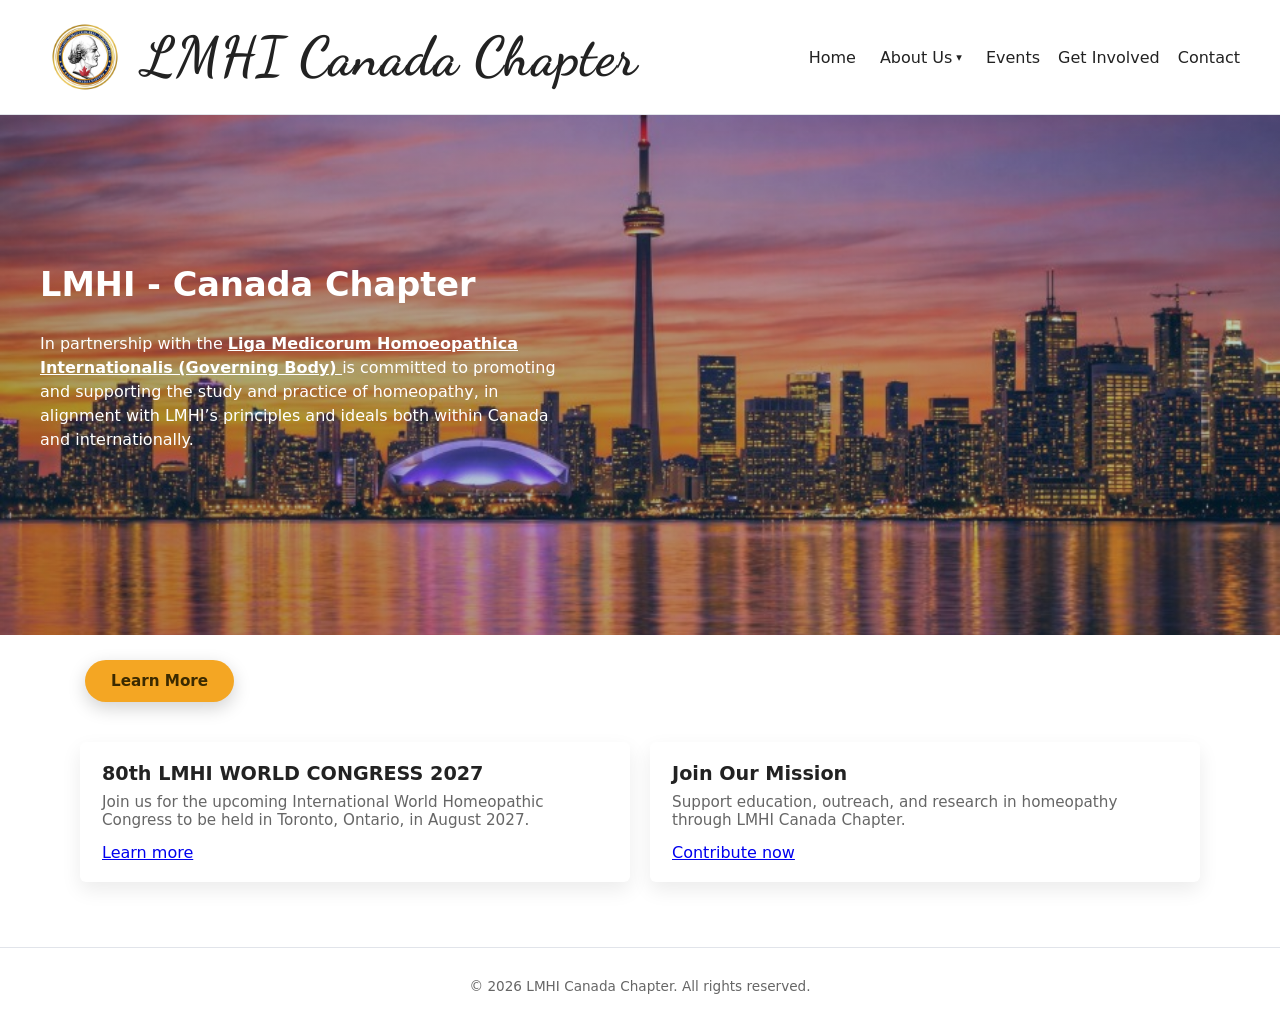
==== index.html @ dae228e7 "Update index.html" ====
<!DOCTYPE html>
<html lang="en">
<head>
  <meta charset="UTF-8" />
  <title>LMHI Canada Chapter</title>
  <meta name="viewport" content="width=device-width, initial-scale=1" />
  <meta name="description" content="LMHI Canada Chapter is the official Canadian chapter of the Liga Medicorum Homeopathica Internationalis, promoting homeopathic medicine, education, and global collaboration.">
  <meta property="og:type" content="website">
  <meta property="og:site_name" content="LMHI Canada">
  <meta property="og:image" content="https://lmhicanadachapter.ca/assets/images/logo.png">
  <meta property="og:url" content="https://lmhicanadachapter.ca/">
  <link href="https://fonts.googleapis.com/css2?family=Dancing+Script:wght@400;500;600;700&display=swap" rel="stylesheet">
  <link rel="stylesheet" href="assets/css/styles.css" />
  <link rel="stylesheet" href="https://cdnjs.cloudflare.com/ajax/libs/font-awesome/6.5.0/css/all.min.css">
</head>

<body>

  <!-- Top utility bar -->
<!--  <header class="top-bar">
    <div class="top-bar-right">
      <a href="#" class="top-link">Become a Member</a>
    </div>
  </header> -->
  
  <!-- Main navigation -->
  <nav class="main-nav">
    <div class="logo-area">
      <div class="logo-image">
        <img src="assets/images/logo.png" alt="LMHI Canada Chapter Logo">
      </div>
      <div class="logo-text">
        <span class="logo-title">LMHI Canada Chapter</span>
      </div>
    </div>
  
    <ul class="nav-links">
      <li><a href="index.html" class="active">Home</a></li>

      <li class="nav-dropdown">
        <button class="dropdown-toggle">
          About Us <span class="caret">▾</span>
        </button>
        <ul class="dropdown-menu">
          <li><a href="vision-mission.html">Our Mission & Vision</a></li>
          <li><a href="board.html">Board of Directors</a></li>
          <li><a href="history.html">History of Homeopathy in Canada</a></li>
        </ul>
      </li>

      <li><a href="events.html">Events</a></li>
      <li><a href="get-involved.html">Get Involved</a></li>
      <li><a href="contact.html">Contact</a></li>
    </ul>
  </nav>

 <!-- Hero Slider -->
<section class="hero-slider">
  <div class="slide active" style="background-image: url('assets/images/toronto/skyline-1.jpg');"></div>
  <div class="slide" style="background-image: url('assets/images/toronto/skyline-2.jpg');"></div>
  <div class="slide" style="background-image: url('assets/images/toronto/skyline-3.jpg');"></div>
  <div class="slide" style="background-image: url('assets/images/toronto/skyline-4.jpg');"></div>

  <div class="hero-overlay"></div>

  <div class="hero-content">
    <h1>LMHI - Canada Chapter</h1>
    <p>
      In partnership with the 
      <a href="https://lmhi.org/about-us" target="_blank" style="color: #fff; font-weight: 600; text-decoration: underline;">
        Liga Medicorum Homoeopathica Internationalis (Governing Body)
      </a>
      is committed to promoting and supporting the study and practice of homeopathy, in alignment with LMHI’s 
      principles and ideals both within Canada and internationally.
    </p>
  </div>
</section>

<!-- Learn More button placed BETWEEN hero and highlights -->
<div class="learn-more-wrapper">
  <a href="vision-mission.html" class="learn-more-small">Learn More</a>
</div>

  <!-- Highlight cards -->
  <section class="highlights">

    <article class="highlight-card">
      <h2>80th LMHI WORLD CONGRESS 2027</h2>
      <p>Join us for the upcoming International World Homeopathic Congress to be held in Toronto, Ontario, in August 2027.</p>
      <a href="events.html" class="card-link">Learn more</a>
    </article>

    <article class="highlight-card">
      <h2>Join Our Mission</h2>
      <p>Support education, outreach, and research in homeopathy through LMHI Canada Chapter.</p>
      <a href="get-involved.html" class="card-link primary">Contribute now</a>
    </article>

  </section>

  <footer class="site-footer">
    <p>© <span id="year"></span> LMHI Canada Chapter. All rights reserved.</p>
  </footer>

  <script src="assets/js/script.js"></script>
</body>
</html>
---- assets/css/styles.css ----
:root {
  --primary: #005b8f;
  --primary-dark: #004266;
  --accent: #f4a623;
  --light-bg: #f5f7fa;
  --text-main: #222;
  --text-muted: #666;
  --white: #ffffff;
  --shadow-soft: 0 8px 20px rgba(0, 0, 0, 0.08);
  --radius: 6px;
  --transition: 0.2s ease-in-out;
  --max-width: 1200px;
  --nav-height: 72px;
  --hero-height: 520px;
  --font-main: system-ui, -apple-system, BlinkMacSystemFont, "Segoe UI", sans-serif;
}

*,
*::before,
*::after {
  box-sizing: border-box;
}

body {
  margin: 0;
  font-family: var(--font-main);
  color: var(--text-main);
  background-color: #ffffff;
}

/* Top utility bar */
.top-bar {
  display: flex;
  justify-content: flex-end;
  align-items: center;
  padding: 6px 40px;
  background: #f0f3f7;
  font-size: 0.85rem;
}

.top-link {
  color: var(--primary-dark);
  text-decoration: none;
  font-weight: 500;
}

.top-link:hover {
  text-decoration: underline;
}

/* LOGO TITLE */
.logo-title {
  font-family: 'Dancing Script', cursive !important;
  font-size: 3.4rem;
  font-weight: 700;
  letter-spacing: 1px;
  line-height: 1.1;
  white-space: nowrap;
}

/* Main navigation */
.main-nav {
  display: flex;
  align-items: center;
  justify-content: space-between;
  flex-wrap: nowrap;
  padding: 12px 40px;
  border-bottom: 1px solid #e1e4ea;
  background: #ffffff;
  position: relative;
  z-index: 20;
}

.logo-area {
  display: flex;
  align-items: center;
  gap: 12px;
}

.logo-image img {
  height: 90px;
  width: auto;
  display: block;
}

.logo-text {
  display: flex;
  flex-direction: column;
}

.logo-subtitle {
  font-size: 0.8rem;
  color: var(--text-muted);
}

.nav-links {
  display: flex;
  align-items: center;
  white-space: nowrap;
  gap: 18px;
}

.nav-links a {
  text-decoration: none;
  color: var(--text-main);
  font-weight: 500;
}

.nav-links a:hover {
  color: var(--primary);
}

/*.nav-links li {
  display: flex;
  align-items: center;
} */

/* Fix vertical alignment of nav items */
.nav-links li,
.nav-links a,
.dropdown-toggle {
  display: flex;
  align-items: center;
  padding-top: 4px;
  padding-bottom: 4px;
}

/* Dropdown */
.nav-dropdown {
  position: relative;
  padding-bottom: 0px;
}

.dropdown-toggle {
  border: none;
  background: transparent;
  font: inherit;
  cursor: pointer;
  display: flex;
  align-items: center;
  gap: 4px;
  color: var(--text-main);
  font-weight: 500;
  white-space: nowrap;
}

.dropdown-toggle:hover {
  color: var(--primary);
}

.caret {
  font-size: 0.7rem;
}

.dropdown-menu {
  position: absolute;
  top: 100%;
  right: 0;
  min-width: 220px;
  background: #ffffff;
  border-radius: var(--radius);
  box-shadow: var(--shadow-soft);
  list-style: none;
  padding: 8px 0;
  margin: 0;
  display: none;
  z-index: 30;
}

.nav-dropdown:hover .dropdown-menu,
.nav-dropdown:focus-within .dropdown-menu,
.nav-dropdown.open .dropdown-menu {
  display: block;
}

.dropdown-menu li a {
  display: block;
  padding: 8px 14px;
  color: var(--text-main);
  text-decoration: none;
  font-size: 0.9rem;
}

.dropdown-menu li a:hover {
  background: var(--light-bg);
}

/* Hero slider */
.hero-slider {
  position: relative;
  height: var(--hero-height);
  overflow: hidden;
}

.hero-slider .slide {
  position: absolute;
  inset: 0;
  background-size: cover;
  background-position: center;
  opacity: 0;
  transition: opacity 1.8s ease-in-out;
}

.hero-slider .slide.active {
  opacity: 1;
}

.hero-overlay {
  position: absolute;
  inset: 0;
  background: linear-gradient(
    120deg,
    rgba(0, 67, 104, 0.35),
    rgba(0, 91, 143, 0.25)
  );
  z-index: 2;
}

.hero-content {
  position: relative;
  z-index: 3;
  max-width: var(--max-width);
  padding: 0 40px 40px 40px;
  color: white;
  display: flex;
  flex-direction: column;
  justify-content: center;
  height: 100%;
}

.hero-content h1 {
  font-size: 2.1rem;
  margin-bottom: 12px;
}

.hero-content p {
  max-width: 520px;
  font-size: 1rem;
  line-height: 1.5;
  margin-bottom: 20px;
}

.hero-button {
  display: inline-block;
  padding: 8px 15px;
  background: var(--accent);
  color: #3b2a00;
  text-decoration: none;
  border-radius: 300px;
  font-weight: 600;
  font-size: 0.95rem;
  box-shadow: 0 4px 12px rgba(0, 0, 0, 0.25);
  transition: var(--transition);
}

.hero-button:hover {
  background: #ffb63a;
  transform: translateY(-1px);
}

.learn-more-wrapper {
  width: 100%;
  max-width: var(--max-width);
  margin: 25px auto 5px;
  padding: 0 40px;
  display: flex;
  justify-content: flex-start; /* aligns with hero text */
}

.learn-more-small {
  display: inline-block;
  padding: 12px 26px;
  background: var(--accent); /* orange bubble */
  color: #3b2a00;
  font-size: 0.95rem;
  font-weight: 600;
  border-radius: 999px;
  text-decoration: none;
  transition: 0.25s ease;
  box-shadow: 0 6px 18px rgba(0,0,0,0.18);

  /* slight right shift */
  margin-left: 5px;
}

.learn-more-small:hover {
  background: #ffb63a;
  box-shadow: 0 8px 22px rgba(0,0,0,0.22);
  transform: translateY(-2px);
}

/* Highlights */
.highlights {
  max-width: var(--max-width);
  margin: 40px auto 65px;
  padding: 0 40px;
  display: grid;
  grid-template-columns: repeat(2, minmax(0, 1fr));
  gap: 20px;
}

.highlight-card {
  background: var(--white);
  border-radius: var(--radius);
  box-shadow: var(--shadow-soft);
  padding: 20px 22px;
}

.highlight-card h2 {
  margin-top: 0;
  margin-bottom: 8px;
  font-size: 1.2rem;
}

.highlight-card p {
  margin: 0 0 14px;
  color: var(--text-muted);
  font-size: 0.95rem;
}

/* Footer */
.site-footer {
  border-top: 1px solid #e1e4ea;
  padding: 16px 40px 24px;
  font-size: 0.85rem;
  color: var(--text-muted);
  text-align: center;
}

/* ============================
   CONTACT PAGE — TWO COLUMN STYLE
   ============================ */

.contact-page {
  max-width: 1100px;
  margin: 60px auto;
  padding: 0 40px;
}

/* Title */
.contact-title {
  text-align: center;
  margin-bottom: 50px;
  font-size: 2.2rem;
  color: var(--primary);
}

/* Two-column layout */
.contact-grid {
  display: grid;
  grid-template-columns: 1fr 1fr;
  gap: 40px;
}

/* FORM SECTION */
.contact-form h2,
.contact-info h2 {
  margin-bottom: 20px;
  color: var(--primary);
  font-size: 1.4rem;
}

.contact-form form {
  display: flex;
  flex-direction: column;
  gap: 14px;
}

.contact-form label {
  font-weight: 600;
  margin-bottom: 4px;
}

.contact-form input,
.contact-form textarea {
  width: 100%;
  padding: 12px;
  border: 1px solid #ccc;
  border-radius: 6px;
  font-size: 1rem;
  background: #fff;
}

.primary-btn {
  background: var(--primary);
  color: white;
  padding: 12px 22px;
  border: none;
  border-radius: 999px;
  font-size: 1rem;
  cursor: pointer;
  margin-top: 10px;
  transition: var(--transition);
}

.primary-btn:hover {
  background: var(--primary-dark);
}

/* CONTACT INFO SECTION */
.contact-item {
  display: flex;
  align-items: flex-start;
  gap: 14px;
  margin-bottom: 22px;
}

.contact-item i {
  font-size: 1.6rem;
  color: var(--primary);
  margin-top: 4px;
}

.contact-item div {
  font-size: 0.95rem;
  line-height: 1.4;
}

/* MOBILE — STACKED LAYOUT */
@media (max-width: 768px) {
  .contact-grid {
    grid-template-columns: 1fr;
    gap: 40px;
  }

  .contact-page {
    padding: 0 20px;
  }
}

/* History Page */
.history-page {
  max-width: var(--max-width);
  margin: 60px auto;
  padding: 0 40px;
}

.timeline-item img {
  width: 100%;
  max-height: 260px;
  object-fit: contain;
  border-radius: var(--radius);
  margin-bottom: 12px;
  box-shadow: var(--shadow-soft);
  background: #f5f5f5;
}

/* Mission & Vision */
.mv-section {
  max-width: var(--max-width);
  margin: 60px auto;
  padding: 0 40px;
}

.mv-section h1,
.mv-section h2 {
  text-align: center;
  margin-bottom: 30px;
}

.mv-grid {
  display: grid;
  grid-template-columns: repeat(auto-fit, minmax(260px, 1fr));
  gap: 24px;
  margin-bottom: 50px;
}

.mv-card {
  background: #ffffff;
  border-radius: var(--radius);
  box-shadow: var(--shadow-soft);
  padding: 24px 20px;
  text-align: center;
  transition: transform 0.2s ease, box-shadow 0.2s ease;
}

.mv-card:hover {
  transform: translateY(-4px);
  box-shadow: 0 12px 28px rgba(0,0,0,0.12);
}

.mv-card img {
  width: 100%;
  height: 180px;
  object-fit: cover;
  border-radius: var(--radius);
  margin-bottom: 16px;
}

/* ============================
   MOBILE NAVIGATION FIX
   ============================ */
@media (max-width: 768px) {

  .main-nav {
    padding: 10px 16px;
    flex-direction: column;
    align-items: flex-start;
    gap: 12px;
  }

  .logo-image img {
    height: 60px;
  }

  .nav-links {
    flex-direction: column;
    align-items: flex-start;
    width: 100%;
    gap: 10px;
    white-space: normal;
  }

  .nav-links li {
    width: 100%;
  }

  .nav-links a,
  .dropdown-toggle {
    width: 100%;
    padding: 8px 0;
    text-align: left;
  }

  .dropdown-menu {
    position: static;
    width: 100%;
    margin-top: 6px;
    box-shadow: none;
    border: 1px solid #e1e4ea;
  }

  .logo-title {
    font-size: 2rem;
  }
}

/* ============================
   GET INVOLVED PAGE STYLES
   ============================ */

.contribution-highlight {
  border: 2px solid var(--accent);
  padding: 22px 24px;
  border-radius: 8px;
  background: rgba(244, 166, 35, 0.12); /* soft orange tint */
  margin-top: 25px;
}

.thank-you-message {
  margin-top: 18px;
  font-size: 1rem;
  font-weight: 600;
  color: #a05a00;
}
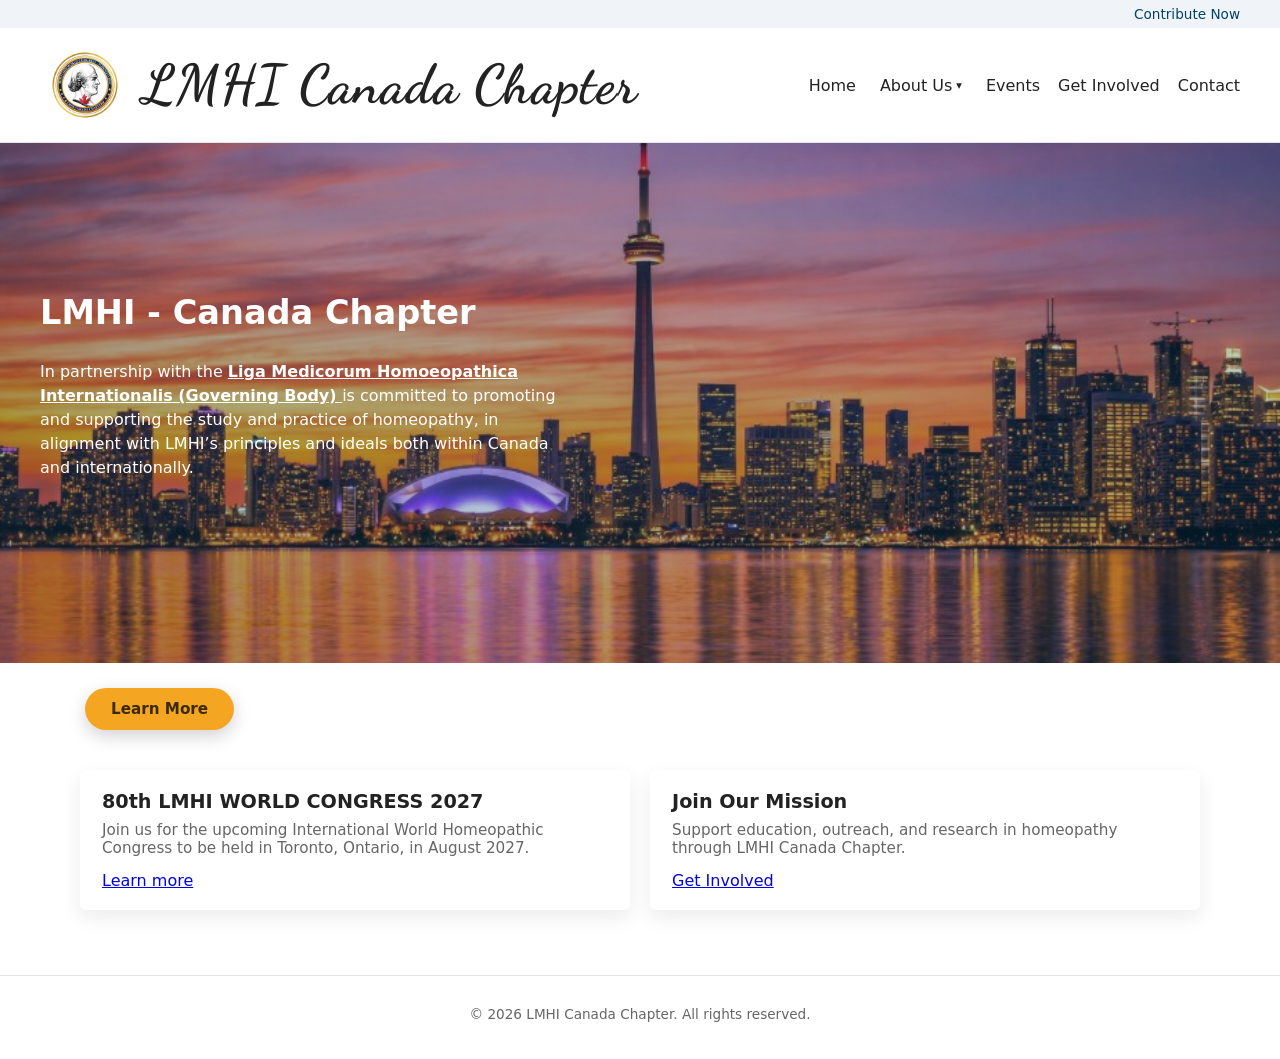
==== commit ce540b64: "Update index.html added contribute button" ====
--- a/index.html
+++ b/index.html
@@ -6,7 +6,7 @@
   <meta name="viewport" content="width=device-width, initial-scale=1" />
   <meta name="description" content="LMHI Canada Chapter is the official Canadian chapter of the Liga Medicorum Homeopathica Internationalis, promoting homeopathic medicine, education, and global collaboration.">
   <meta property="og:type" content="website">
-  <meta property="og:site_name" content="LMHI Canada">
+  <meta property="og:site_name" content="LMHI Canada Chapter">
   <meta property="og:image" content="https://lmhicanadachapter.ca/assets/images/logo.png">
   <meta property="og:url" content="https://lmhicanadachapter.ca/">
   <link href="https://fonts.googleapis.com/css2?family=Dancing+Script:wght@400;500;600;700&display=swap" rel="stylesheet">
@@ -17,11 +17,11 @@
 <body>
 
   <!-- Top utility bar -->
-<!--  <header class="top-bar">
+  <header class="top-bar">
     <div class="top-bar-right">
-      <a href="#" class="top-link">Become a Member</a>
+      <a href="#contribute" class="top-link contribute-btn">Contribute Now</a>
     </div>
-  </header> -->
+  </header>
   
   <!-- Main navigation -->
   <nav class="main-nav">
@@ -93,7 +93,7 @@
     <article class="highlight-card">
       <h2>Join Our Mission</h2>
       <p>Support education, outreach, and research in homeopathy through LMHI Canada Chapter.</p>
-      <a href="get-involved.html" class="card-link primary">Contribute now</a>
+      <a href="get-involved.html" class="card-link primary">Get Involved</a>
     </article>
 
   </section>
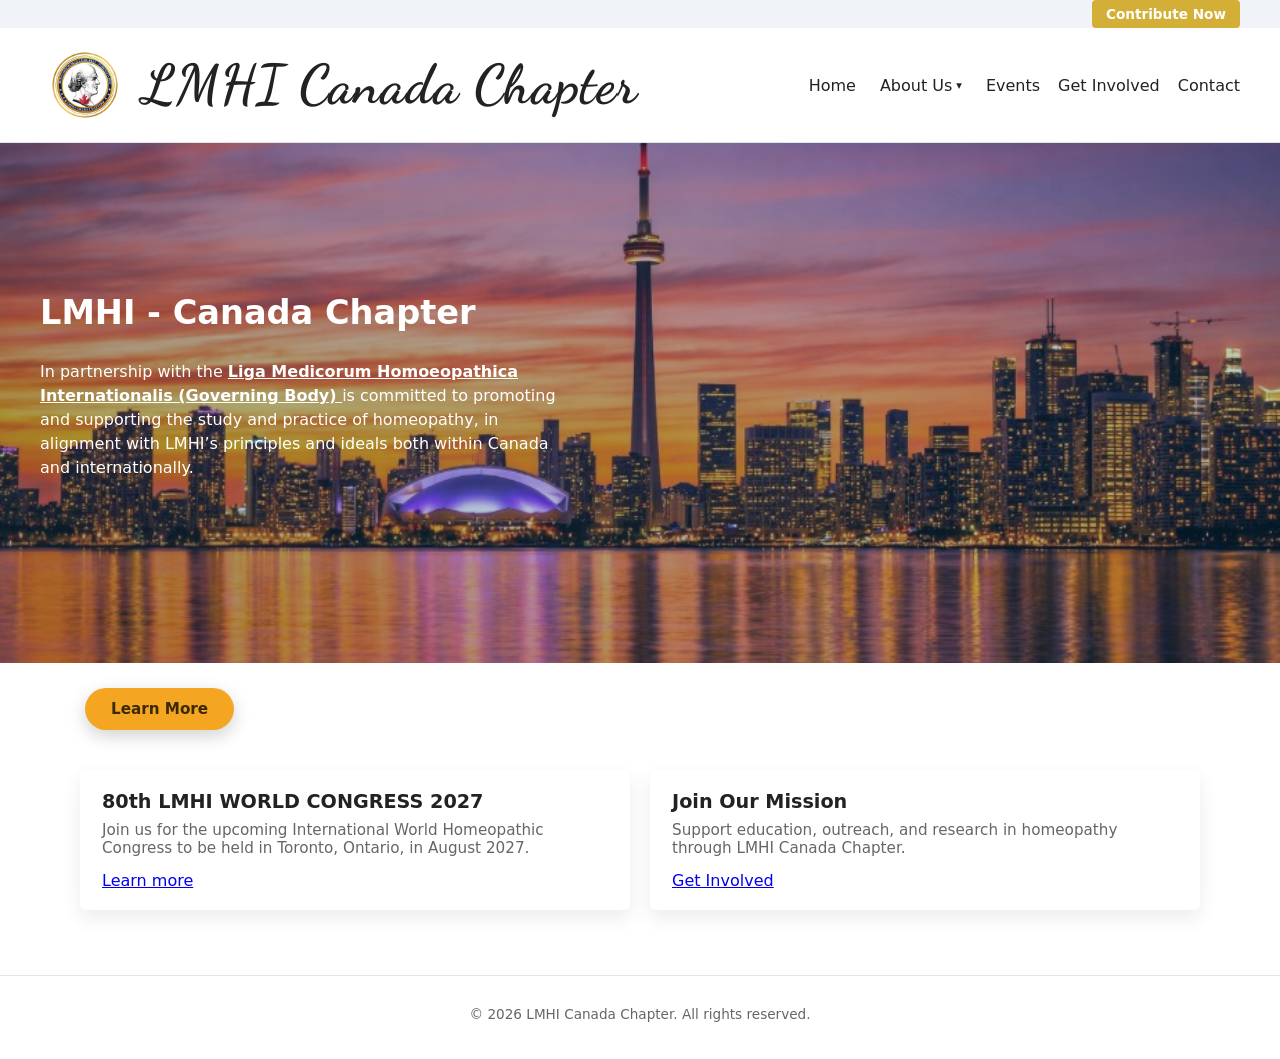
==== commit 98718177: "Update index.html" ====
--- a/index.html
+++ b/index.html
@@ -19,7 +19,7 @@
   <!-- Top utility bar -->
   <header class="top-bar">
     <div class="top-bar-right">
-      <a href="#contribute" class="top-link contribute-btn">Contribute Now</a>
+      <a href="javascript:void(0)" id="contributeButton" class="top-link contribute-btn">Contribute Now</a>
     </div>
   </header>
   
--- a/assets/css/styles.css
+++ b/assets/css/styles.css
@@ -553,3 +553,19 @@
   font-weight: 600;
   color: #a05a00;
 }
+/* ============================
+   Front Page Contribute
+   ============================ */
+.contribute-btn {
+  background-color: #d4af37;
+  padding: 6px 14px;
+  border-radius: 4px;
+  color: white;
+  font-weight: 600;
+  text-decoration: none;
+}
+
+.contribute-btn:hover {
+  background-color: #c19b2f;
+}
+
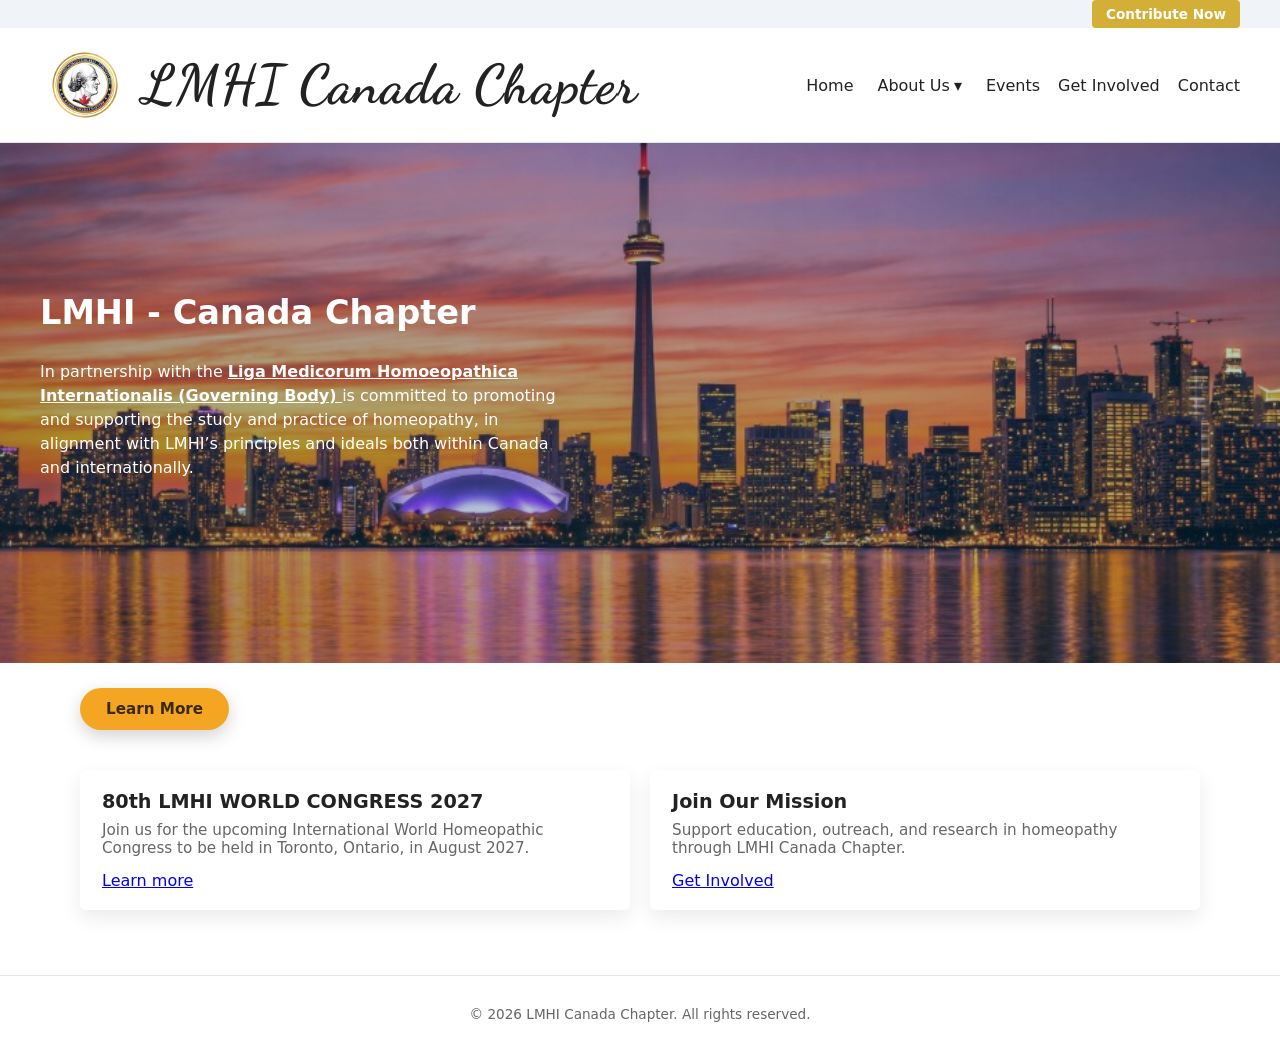
==== commit 384fddf6: "Update index.html - main page payment added payment link to main page" ====
--- a/index.html
+++ b/index.html
@@ -9,6 +9,7 @@
   <meta property="og:site_name" content="LMHI Canada Chapter">
   <meta property="og:image" content="https://lmhicanadachapter.ca/assets/images/logo.png">
   <meta property="og:url" content="https://lmhicanadachapter.ca/">
+
   <link href="https://fonts.googleapis.com/css2?family=Dancing+Script:wght@400;500;600;700&display=swap" rel="stylesheet">
   <link rel="stylesheet" href="assets/css/styles.css" />
   <link rel="stylesheet" href="https://cdnjs.cloudflare.com/ajax/libs/font-awesome/6.5.0/css/all.min.css">
@@ -19,10 +20,10 @@
   <!-- Top utility bar -->
   <header class="top-bar">
     <div class="top-bar-right">
-      <a href="javascript:void(0)" id="contributeButton" class="top-link contribute-btn">Contribute Now</a>
+      <a href="https://www.paypal.com/ncp/payment/38TBHTQDUCXJ2" id="contributeButton" class="top-link contribute-btn">Contribute Now</a>
     </div>
   </header>
-  
+
   <!-- Main navigation -->
   <nav class="main-nav">
     <div class="logo-area">
@@ -33,7 +34,7 @@
         <span class="logo-title">LMHI Canada Chapter</span>
       </div>
     </div>
-  
+
     <ul class="nav-links">
       <li><a href="index.html" class="active">Home</a></li>
 
@@ -54,32 +55,32 @@
     </ul>
   </nav>
 
- <!-- Hero Slider -->
-<section class="hero-slider">
-  <div class="slide active" style="background-image: url('assets/images/toronto/skyline-1.jpg');"></div>
-  <div class="slide" style="background-image: url('assets/images/toronto/skyline-2.jpg');"></div>
-  <div class="slide" style="background-image: url('assets/images/toronto/skyline-3.jpg');"></div>
-  <div class="slide" style="background-image: url('assets/images/toronto/skyline-4.jpg');"></div>
+  <!-- Hero Slider -->
+  <section class="hero-slider">
+    <div class="slide active" style="background-image: url('assets/images/toronto/skyline-1.jpg');"></div>
+    <div class="slide" style="background-image: url('assets/images/toronto/skyline-2.jpg');"></div>
+    <div class="slide" style="background-image: url('assets/images/toronto/skyline-3.jpg');"></div>
+    <div class="slide" style="background-image: url('assets/images/toronto/skyline-4.jpg');"></div>
 
-  <div class="hero-overlay"></div>
+    <div class="hero-overlay"></div>
 
-  <div class="hero-content">
-    <h1>LMHI - Canada Chapter</h1>
-    <p>
-      In partnership with the 
-      <a href="https://lmhi.org/about-us" target="_blank" style="color: #fff; font-weight: 600; text-decoration: underline;">
-        Liga Medicorum Homoeopathica Internationalis (Governing Body)
-      </a>
-      is committed to promoting and supporting the study and practice of homeopathy, in alignment with LMHI’s 
-      principles and ideals both within Canada and internationally.
-    </p>
+    <div class="hero-content">
+      <h1>LMHI - Canada Chapter</h1>
+      <p>
+        In partnership with the 
+        <a href="https://lmhi.org/about-us" target="_blank" style="color: #fff; font-weight: 600; text-decoration: underline;">
+          Liga Medicorum Homoeopathica Internationalis (Governing Body)
+        </a>
+        is committed to promoting and supporting the study and practice of homeopathy, in alignment with LMHI’s 
+        principles and ideals both within Canada and internationally.
+      </p>
+    </div>
+  </section>
+
+  <!-- Learn More button -->
+  <div class="learn-more-wrapper">
+    <a href="vision-mission.html" class="learn-more-small">Learn More</a>
   </div>
-</section>
-
-<!-- Learn More button placed BETWEEN hero and highlights -->
-<div class="learn-more-wrapper">
-  <a href="vision-mission.html" class="learn-more-small">Learn More</a>
-</div>
 
   <!-- Highlight cards -->
   <section class="highlights">
--- a/assets/css/styles.css
+++ b/assets/css/styles.css
@@ -28,7 +28,18 @@
   background-color: #ffffff;
 }
 
-/* Top utility bar */
+/* ============================
+   UNIVERSAL PAGE WRAPPER
+   ============================ */
+.page-wrapper {
+  max-width: var(--max-width);
+  margin: 0 auto;
+  padding: 0 40px;
+}
+
+/* ============================
+   TOP UTILITY BAR
+   ============================ */
 .top-bar {
   display: flex;
   justify-content: flex-end;
@@ -48,7 +59,24 @@
   text-decoration: underline;
 }
 
-/* LOGO TITLE */
+/* Contribute button (top bar + front page) */
+.contribute-btn {
+  background-color: #d4af37;
+  padding: 6px 14px;
+  border-radius: 4px;
+  color: white;
+  font-weight: 600;
+  text-decoration: none;
+  transition: var(--transition);
+}
+
+.contribute-btn:hover {
+  background-color: #c19b2f;
+}
+
+/* ============================
+   MAIN NAVIGATION
+   ============================ */
 .logo-title {
   font-family: 'Dancing Script', cursive !important;
   font-size: 3.4rem;
@@ -58,7 +86,6 @@
   white-space: nowrap;
 }
 
-/* Main navigation */
 .main-nav {
   display: flex;
   align-items: center;
@@ -83,16 +110,6 @@
   display: block;
 }
 
-.logo-text {
-  display: flex;
-  flex-direction: column;
-}
-
-.logo-subtitle {
-  font-size: 0.8rem;
-  color: var(--text-muted);
-}
-
 .nav-links {
   display: flex;
   align-items: center;
@@ -110,12 +127,7 @@
   color: var(--primary);
 }
 
-/*.nav-links li {
-  display: flex;
-  align-items: center;
-} */
-
-/* Fix vertical alignment of nav items */
+/* Dropdown */
 .nav-links li,
 .nav-links a,
 .dropdown-toggle {
@@ -125,10 +137,8 @@
   padding-bottom: 4px;
 }
 
-/* Dropdown */
 .nav-dropdown {
   position: relative;
-  padding-bottom: 0px;
 }
 
 .dropdown-toggle {
@@ -141,15 +151,10 @@
   gap: 4px;
   color: var(--text-main);
   font-weight: 500;
-  white-space: nowrap;
 }
 
 .dropdown-toggle:hover {
   color: var(--primary);
-}
-
-.caret {
-  font-size: 0.7rem;
 }
 
 .dropdown-menu {
@@ -168,8 +173,7 @@
 }
 
 .nav-dropdown:hover .dropdown-menu,
-.nav-dropdown:focus-within .dropdown-menu,
-.nav-dropdown.open .dropdown-menu {
+.nav-dropdown:focus-within .dropdown-menu {
   display: block;
 }
 
@@ -185,7 +189,9 @@
   background: var(--light-bg);
 }
 
-/* Hero slider */
+/* ============================
+   HERO SLIDER
+   ============================ */
 .hero-slider {
   position: relative;
   height: var(--hero-height);
@@ -220,7 +226,7 @@
   position: relative;
   z-index: 3;
   max-width: var(--max-width);
-  padding: 0 40px 40px 40px;
+  padding: 0 40px 40px;
   color: white;
   display: flex;
   flex-direction: column;
@@ -240,37 +246,18 @@
   margin-bottom: 20px;
 }
 
-.hero-button {
-  display: inline-block;
-  padding: 8px 15px;
-  background: var(--accent);
-  color: #3b2a00;
-  text-decoration: none;
-  border-radius: 300px;
-  font-weight: 600;
-  font-size: 0.95rem;
-  box-shadow: 0 4px 12px rgba(0, 0, 0, 0.25);
-  transition: var(--transition);
-}
-
-.hero-button:hover {
-  background: #ffb63a;
-  transform: translateY(-1px);
-}
-
+/* Learn More button */
 .learn-more-wrapper {
   width: 100%;
   max-width: var(--max-width);
   margin: 25px auto 5px;
   padding: 0 40px;
-  display: flex;
-  justify-content: flex-start; /* aligns with hero text */
 }
 
 .learn-more-small {
   display: inline-block;
   padding: 12px 26px;
-  background: var(--accent); /* orange bubble */
+  background: var(--accent);
   color: #3b2a00;
   font-size: 0.95rem;
   font-weight: 600;
@@ -278,9 +265,6 @@
   text-decoration: none;
   transition: 0.25s ease;
   box-shadow: 0 6px 18px rgba(0,0,0,0.18);
-
-  /* slight right shift */
-  margin-left: 5px;
 }
 
 .learn-more-small:hover {
@@ -289,7 +273,9 @@
   transform: translateY(-2px);
 }
 
-/* Highlights */
+/* ============================
+   HIGHLIGHTS
+   ============================ */
 .highlights {
   max-width: var(--max-width);
   margin: 40px auto 65px;
@@ -307,8 +293,7 @@
 }
 
 .highlight-card h2 {
-  margin-top: 0;
-  margin-bottom: 8px;
+  margin: 0 0 8px;
   font-size: 1.2rem;
 }
 
@@ -318,7 +303,9 @@
   font-size: 0.95rem;
 }
 
-/* Footer */
+/* ============================
+   FOOTER
+   ============================ */
 .site-footer {
   border-top: 1px solid #e1e4ea;
   padding: 16px 40px 24px;
@@ -328,76 +315,133 @@
 }
 
 /* ============================
-   CONTACT PAGE — TWO COLUMN STYLE
+   CONTACT PAGE — MODERN REDESIGN
    ============================ */
 
 .contact-page {
-  max-width: 1100px;
+  max-width: var(--max-width);
   margin: 60px auto;
   padding: 0 40px;
 }
 
-/* Title */
-.contact-title {
+/* Page Title */
+.contact-page h1 {
   text-align: center;
-  margin-bottom: 50px;
-  font-size: 2.2rem;
-  color: var(--primary);
+  margin-bottom: 40px;
+  font-size: 2.3rem;
+  font-weight: 700;
+  color: var(--primary-dark);
 }
 
 /* Two-column layout */
 .contact-grid {
   display: grid;
   grid-template-columns: 1fr 1fr;
-  gap: 40px;
-}
-
-/* FORM SECTION */
-.contact-form h2,
-.contact-info h2 {
+  gap: 50px;
+  align-items: start;
+}
+
+@media (max-width: 768px) {
+  .contact-grid {
+    grid-template-columns: 1fr;
+  }
+}
+
+/* LEFT SIDE — FORM CARD */
+.contact-form {
+  background: #ffffff;
+  padding: 28px;
+  border-radius: var(--radius);
+  box-shadow: var(--shadow-soft);
+}
+
+.contact-form h2 {
   margin-bottom: 20px;
-  color: var(--primary);
   font-size: 1.4rem;
+  color: var(--primary-dark);
+  font-weight: 700;
 }
 
 .contact-form form {
   display: flex;
   flex-direction: column;
-  gap: 14px;
+  gap: 18px;
 }
 
 .contact-form label {
   font-weight: 600;
-  margin-bottom: 4px;
+  font-size: 0.95rem;
+  color: var(--text-main);
 }
 
 .contact-form input,
 .contact-form textarea {
   width: 100%;
-  padding: 12px;
-  border: 1px solid #ccc;
-  border-radius: 6px;
+  padding: 12px 14px;
+  border-radius: var(--radius);
+  border: 1px solid #d6d9de;
   font-size: 1rem;
-  background: #fff;
-}
-
+  transition: border-color 0.2s ease;
+}
+
+.contact-form input:focus,
+.contact-form textarea:focus {
+  border-color: var(--primary);
+  outline: none;
+}
+
+/* SEND BUTTON */
 .primary-btn {
-  background: var(--primary);
+  background: #000;
   color: white;
-  padding: 12px 22px;
+  padding: 12px 20px;
+  border-radius: var(--radius);
+  font-size: 1rem;
+  font-weight: 600;
   border: none;
-  border-radius: 999px;
-  font-size: 1rem;
   cursor: pointer;
-  margin-top: 10px;
-  transition: var(--transition);
+  transition: background 0.2s ease, transform 0.2s ease;
 }
 
 .primary-btn:hover {
-  background: var(--primary-dark);
-}
-
-/* CONTACT INFO SECTION */
+  background: #333;
+  transform: translateY(-2px);
+}
+
+/* RIGHT SIDE — CONTACT INFO CARD */
+.contact-info {
+  background: #ffffff;
+  padding: 28px;
+  border-radius: var(--radius);
+  box-shadow: var(--shadow-soft);
+}
+
+.contact-info h2 {
+  margin-bottom: 20px;
+  font-size: 1.4rem;
+  color: var(--primary-dark);
+  font-weight: 700;
+}
+
+/* Social icons row */
+.contact-social {
+  display: flex;
+  gap: 14px;
+  margin-bottom: 22px;
+}
+
+.contact-social i {
+  font-size: 1.4rem;
+  color: var(--primary);
+  cursor: pointer;
+  transition: color 0.2s ease;
+}
+
+.contact-social i:hover {
+  color: var(--primary-dark);
+}
+
+/* Contact info items */
 .contact-item {
   display: flex;
   align-items: flex-start;
@@ -406,63 +450,71 @@
 }
 
 .contact-item i {
-  font-size: 1.6rem;
+  font-size: 1.4rem;
   color: var(--primary);
   margin-top: 4px;
 }
 
+.contact-item strong {
+  font-size: 1.05rem;
+  color: var(--text-main);
+}
+
 .contact-item div {
+  line-height: 1.5;
   font-size: 0.95rem;
-  line-height: 1.4;
-}
-
-/* MOBILE — STACKED LAYOUT */
-@media (max-width: 768px) {
-  .contact-grid {
-    grid-template-columns: 1fr;
-    gap: 40px;
-  }
-
-  .contact-page {
-    padding: 0 20px;
-  }
-}
-
-/* History Page */
+}
+
+/* ============================
+   HISTORY PAGE
+   ============================ */
 .history-page {
   max-width: var(--max-width);
   margin: 60px auto;
   padding: 0 40px;
 }
 
+.timeline {
+  display: flex;
+  flex-direction: column;
+  gap: 40px;
+}
+
+.timeline-item {
+  display: flex;
+  flex-direction: column;
+  gap: 12px;
+  line-height: 1.6;
+}
+
+/* HISTORY PAGE — FULL IMAGE VISIBILITY */
 .timeline-item img {
   width: 100%;
-  max-height: 260px;
-  object-fit: contain;
-  border-radius: var(--radius);
-  margin-bottom: 12px;
+  height: auto;              /* keeps full image visible */
+  max-height: 380px;         /* reasonable size on all screens */
+  object-fit: contain;       /* prevents cropping or zooming */
+  background: #f5f5f5;       /* fills empty space if aspect ratio differs */
+  border-radius: var(--radius);
   box-shadow: var(--shadow-soft);
-  background: #f5f5f5;
-}
-
-/* Mission & Vision */
+  margin-bottom: 16px;
+  display: block;
+}
+
+/* ============================
+   VISION & MISSION PAGE
+   ============================ */
 .mv-section {
   max-width: var(--max-width);
   margin: 60px auto;
   padding: 0 40px;
-}
-
-.mv-section h1,
-.mv-section h2 {
   text-align: center;
-  margin-bottom: 30px;
 }
 
 .mv-grid {
   display: grid;
   grid-template-columns: repeat(auto-fit, minmax(260px, 1fr));
   gap: 24px;
-  margin-bottom: 50px;
+  margin-top: 20px;
 }
 
 .mv-card {
@@ -471,12 +523,6 @@
   box-shadow: var(--shadow-soft);
   padding: 24px 20px;
   text-align: center;
-  transition: transform 0.2s ease, box-shadow 0.2s ease;
-}
-
-.mv-card:hover {
-  transform: translateY(-4px);
-  box-shadow: 0 12px 28px rgba(0,0,0,0.12);
 }
 
 .mv-card img {
@@ -488,10 +534,81 @@
 }
 
 /* ============================
-   MOBILE NAVIGATION FIX
+   GET INVOLVED PAGE
+   ============================ */
+.get-involved-page {
+  max-width: var(--max-width);
+  margin: 60px auto;
+  padding: 0 40px;
+}
+
+.contribution-highlight {
+  border: 2px solid var(--accent);
+  padding: 22px 24px;
+  border-radius: 8px;
+  background: rgba(244, 166, 35, 0.12);
+  margin-top: 25px;
+}
+
+.contribute-now-container {
+  text-align: center;
+  margin: 40px 0 20px;
+}
+
+.contribute-now-btn {
+  background-color: #d4af37;
+  color: white;
+  padding: 14px 32px;
+  border-radius: 8px;
+  font-size: 1.2rem;
+  font-weight: 600;
+  text-decoration: none;
+  display: inline-block;
+  border: 2px solid #c19b2f;
+  transition: background-color 0.2s ease, transform 0.2s ease;
+}
+
+.contribute-now-btn:hover {
+  background-color: #c19b2f;
+  transform: translateY(-2px);
+}
+
+/* ============================
+   BOARD PAGE
+   ============================ */
+.board-page {
+  max-width: var(--max-width);
+  margin: 60px auto;
+  padding: 0 40px;
+}
+
+.board-page .mv-grid {
+  display: grid;
+  grid-template-columns: repeat(auto-fit, minmax(260px, 1fr));
+  gap: 24px;
+}
+
+/* ============================
+   EVENTS PAGE
+   ============================ */
+.events-page {
+  max-width: var(--max-width);
+  margin: 60px auto;
+  padding: 0 40px;
+}
+
+.events-page .timeline-item {
+  background: #ffffff;
+  border-radius: var(--radius);
+  box-shadow: var(--shadow-soft);
+  padding: 24px 20px;
+  margin-bottom: 40px;
+}
+
+/* ============================
+   MOBILE NAVIGATION
    ============================ */
 @media (max-width: 768px) {
-
   .main-nav {
     padding: 10px 16px;
     flex-direction: column;
@@ -508,18 +625,6 @@
     align-items: flex-start;
     width: 100%;
     gap: 10px;
-    white-space: normal;
-  }
-
-  .nav-links li {
-    width: 100%;
-  }
-
-  .nav-links a,
-  .dropdown-toggle {
-    width: 100%;
-    padding: 8px 0;
-    text-align: left;
   }
 
   .dropdown-menu {
@@ -534,38 +639,3 @@
     font-size: 2rem;
   }
 }
-
-/* ============================
-   GET INVOLVED PAGE STYLES
-   ============================ */
-
-.contribution-highlight {
-  border: 2px solid var(--accent);
-  padding: 22px 24px;
-  border-radius: 8px;
-  background: rgba(244, 166, 35, 0.12); /* soft orange tint */
-  margin-top: 25px;
-}
-
-.thank-you-message {
-  margin-top: 18px;
-  font-size: 1rem;
-  font-weight: 600;
-  color: #a05a00;
-}
-/* ============================
-   Front Page Contribute
-   ============================ */
-.contribute-btn {
-  background-color: #d4af37;
-  padding: 6px 14px;
-  border-radius: 4px;
-  color: white;
-  font-weight: 600;
-  text-decoration: none;
-}
-
-.contribute-btn:hover {
-  background-color: #c19b2f;
-}
-
